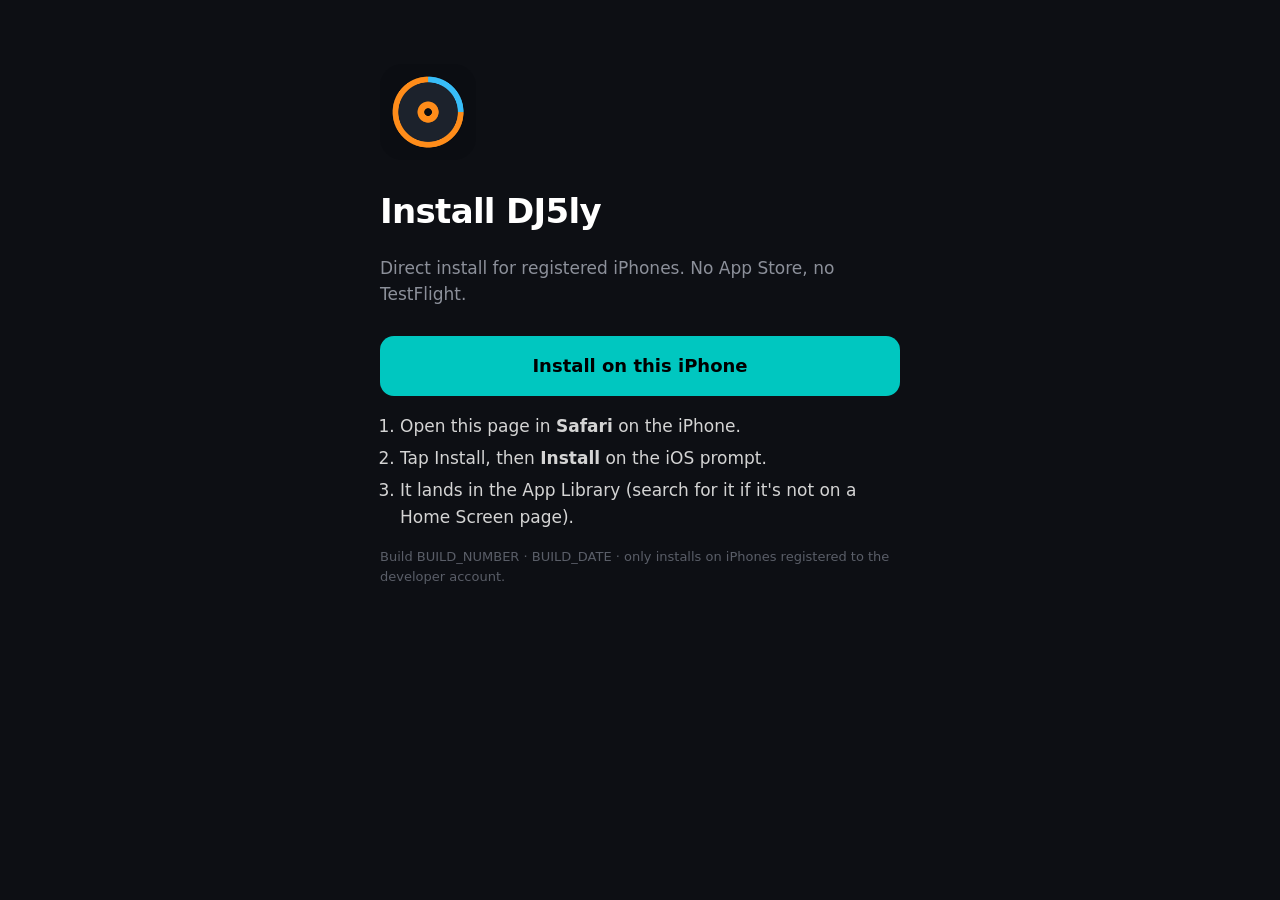
==== web/install.html @ 73afc6e0 "ci: ad hoc IPA lane + GitHub Pages install page TestFlight installs are blocked by an Apple Account " ====
<!doctype html>
<html lang="en"><head><meta charset="utf-8"><meta name="viewport" content="width=device-width,initial-scale=1"><title>Install DJ5ly</title>
<link rel="apple-touch-icon" href="icon-180.png">
<style>body{margin:0;background:#0d0f14;color:#fff;font:17px/1.55 -apple-system,BlinkMacSystemFont,system-ui,sans-serif}main{max-width:520px;margin:0 auto;padding:64px 22px}
img{width:96px;height:96px;border-radius:22px}h1{margin:18px 0 6px;letter-spacing:-.02em}p{color:#8c909a}
.btn{display:block;text-align:center;margin:28px 0 12px;padding:16px;border-radius:14px;background:#00c7c0;color:#000;font-weight:800;text-decoration:none;font-size:18px}
ol{color:#d4d4d4;padding-left:20px}li{margin:6px 0}.meta{font-size:13px;color:#5a5e68}</style></head>
<body><main>
<img src="icon-180.png" alt=""><h1>Install DJ5ly</h1>
<p>Direct install for registered iPhones. No App Store, no TestFlight.</p>
<a class="btn" href="itms-services://?action=download-manifest&amp;url=https://assiamahs.github.io/djsly_web/ipa/manifest.plist">Install on this iPhone</a>
<ol><li>Open this page in <b>Safari</b> on the iPhone.</li><li>Tap Install, then <b>Install</b> on the iOS prompt.</li><li>It lands in the App Library (search for it if it's not on a Home Screen page).</li></ol>
<p class="meta">Build BUILD_NUMBER · BUILD_DATE · only installs on iPhones registered to the developer account.</p>
</main></body></html>
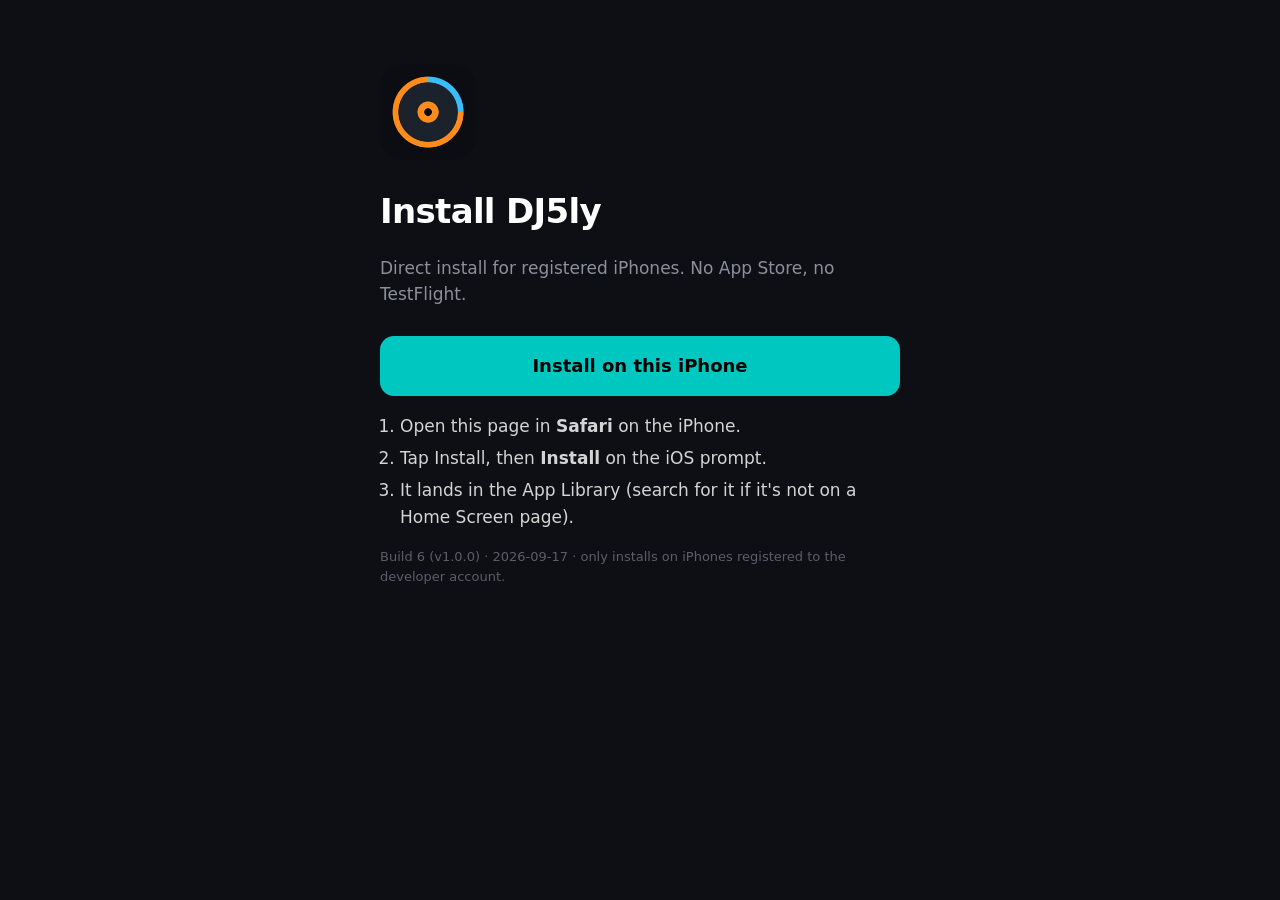
==== commit 596dd489: "build: ad hoc IPA build 6" ====
--- a/web/install.html
+++ b/web/install.html
@@ -10,5 +10,5 @@
 <p>Direct install for registered iPhones. No App Store, no TestFlight.</p>
 <a class="btn" href="itms-services://?action=download-manifest&amp;url=https://assiamahs.github.io/djsly_web/ipa/manifest.plist">Install on this iPhone</a>
 <ol><li>Open this page in <b>Safari</b> on the iPhone.</li><li>Tap Install, then <b>Install</b> on the iOS prompt.</li><li>It lands in the App Library (search for it if it's not on a Home Screen page).</li></ol>
-<p class="meta">Build BUILD_NUMBER · BUILD_DATE · only installs on iPhones registered to the developer account.</p>
+<p class="meta">Build 6 (v1.0.0) · 2026-09-17 · only installs on iPhones registered to the developer account.</p>
 </main></body></html>
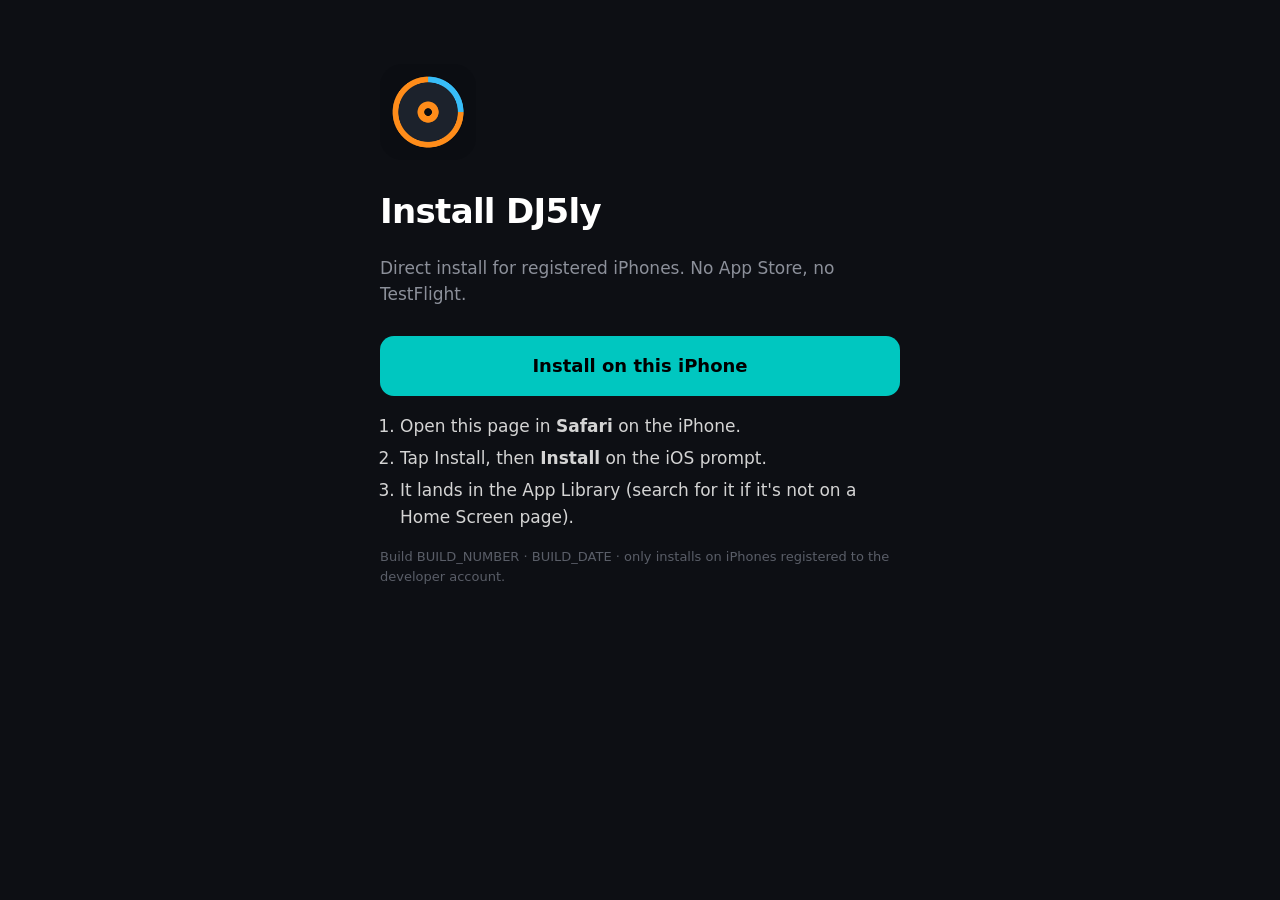
==== commit 28714898: "ci: ad hoc lane URLs under /web for legacy Pages" ====
--- a/web/install.html
+++ b/web/install.html
@@ -8,7 +8,7 @@
 <body><main>
 <img src="icon-180.png" alt=""><h1>Install DJ5ly</h1>
 <p>Direct install for registered iPhones. No App Store, no TestFlight.</p>
-<a class="btn" href="itms-services://?action=download-manifest&amp;url=https://assiamahs.github.io/djsly_web/ipa/manifest.plist">Install on this iPhone</a>
+<a class="btn" href="itms-services://?action=download-manifest&amp;url=https://assiamahs.github.io/djsly_web/web/ipa/manifest.plist">Install on this iPhone</a>
 <ol><li>Open this page in <b>Safari</b> on the iPhone.</li><li>Tap Install, then <b>Install</b> on the iOS prompt.</li><li>It lands in the App Library (search for it if it's not on a Home Screen page).</li></ol>
-<p class="meta">Build 6 (v1.0.0) · 2026-09-17 · only installs on iPhones registered to the developer account.</p>
+<p class="meta">Build BUILD_NUMBER · BUILD_DATE · only installs on iPhones registered to the developer account.</p>
 </main></body></html>
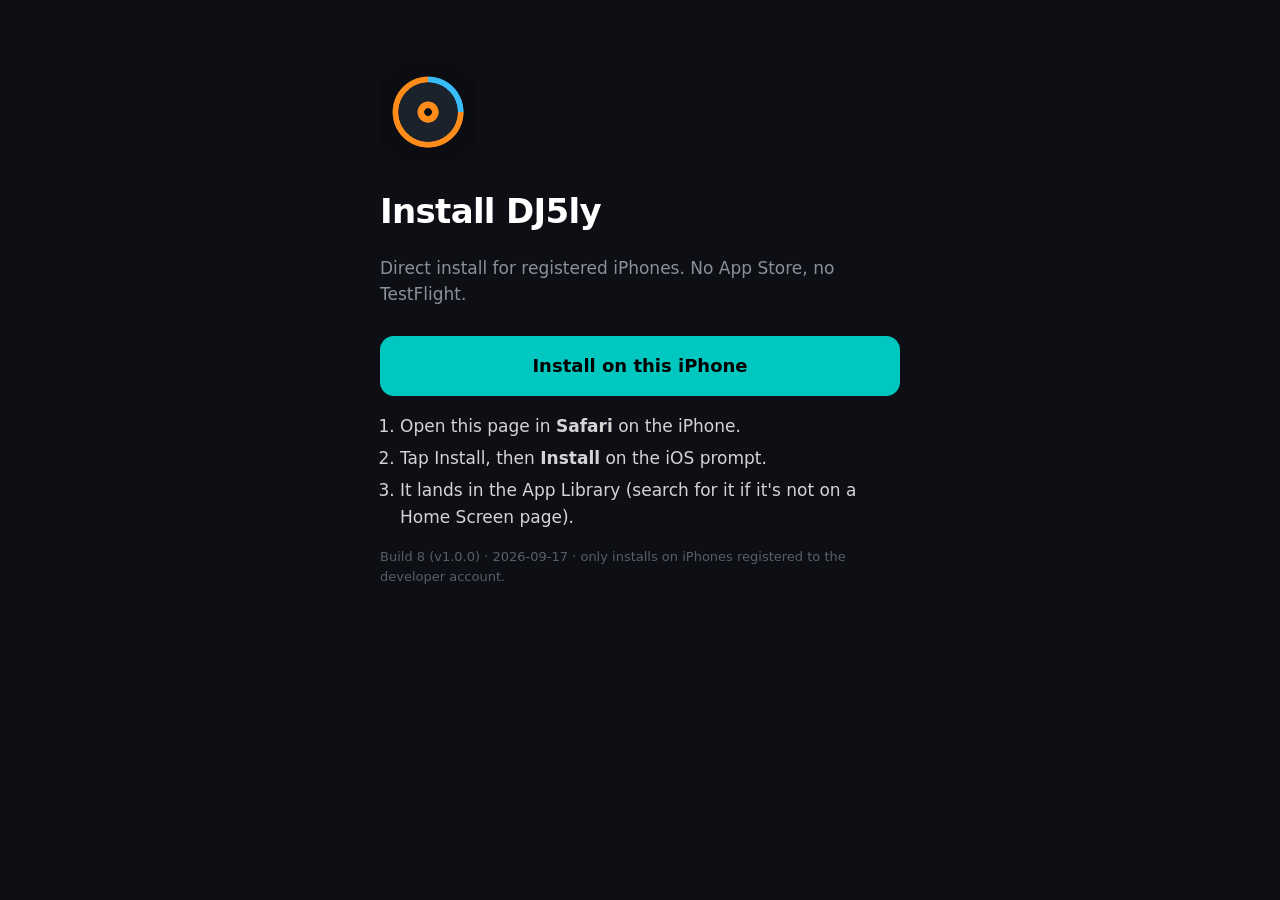
==== commit 997b0c5d: "build: ad hoc IPA build 8" ====
--- a/web/install.html
+++ b/web/install.html
@@ -10,5 +10,5 @@
 <p>Direct install for registered iPhones. No App Store, no TestFlight.</p>
 <a class="btn" href="itms-services://?action=download-manifest&amp;url=https://assiamahs.github.io/djsly_web/web/ipa/manifest.plist">Install on this iPhone</a>
 <ol><li>Open this page in <b>Safari</b> on the iPhone.</li><li>Tap Install, then <b>Install</b> on the iOS prompt.</li><li>It lands in the App Library (search for it if it's not on a Home Screen page).</li></ol>
-<p class="meta">Build BUILD_NUMBER · BUILD_DATE · only installs on iPhones registered to the developer account.</p>
+<p class="meta">Build 8 (v1.0.0) · 2026-09-17 · only installs on iPhones registered to the developer account.</p>
 </main></body></html>
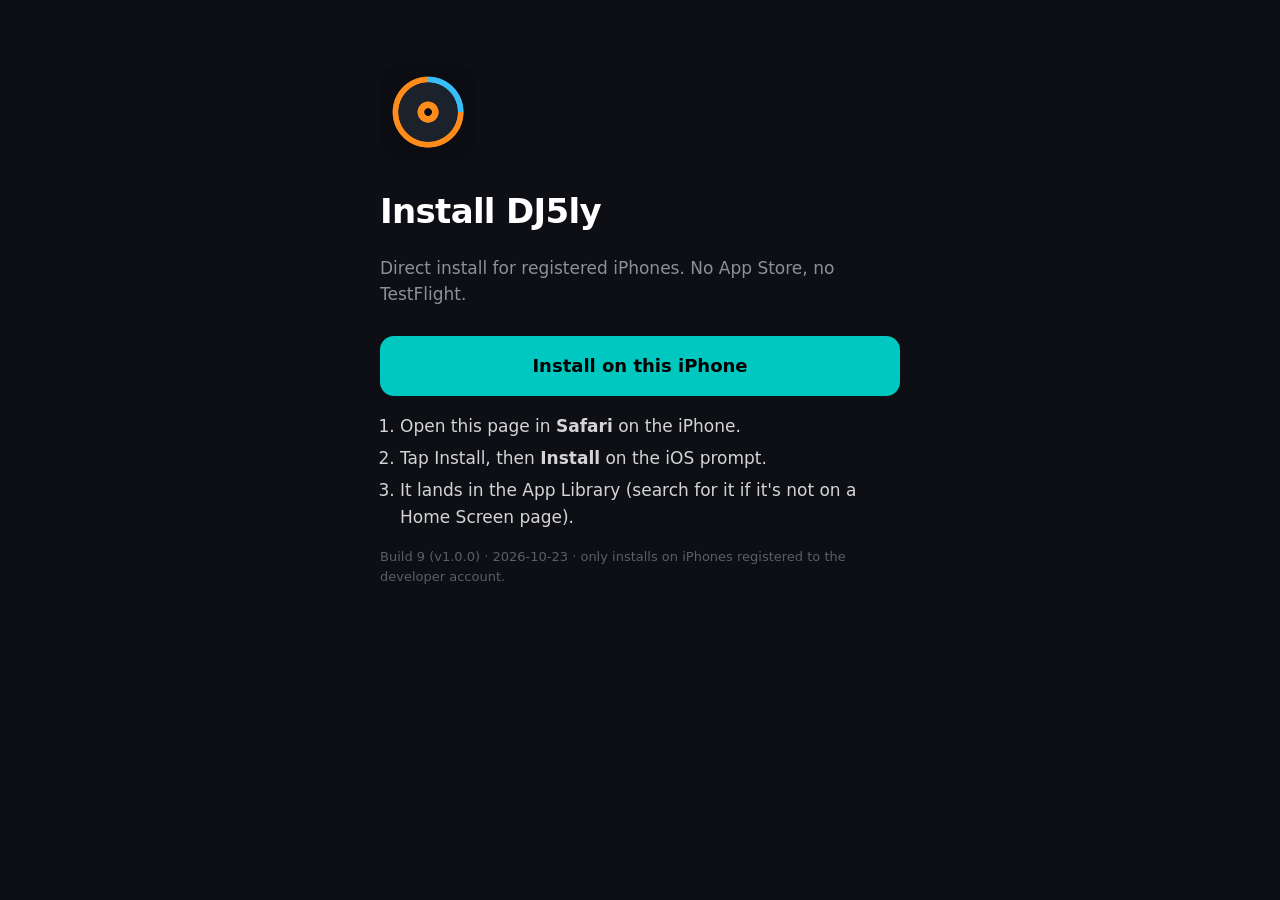
==== commit a9f7f6c2: "build: ad hoc IPA build 9" ====
--- a/web/install.html
+++ b/web/install.html
@@ -10,5 +10,5 @@
 <p>Direct install for registered iPhones. No App Store, no TestFlight.</p>
 <a class="btn" href="itms-services://?action=download-manifest&amp;url=https://assiamahs.github.io/djsly_web/web/ipa/manifest.plist">Install on this iPhone</a>
 <ol><li>Open this page in <b>Safari</b> on the iPhone.</li><li>Tap Install, then <b>Install</b> on the iOS prompt.</li><li>It lands in the App Library (search for it if it's not on a Home Screen page).</li></ol>
-<p class="meta">Build 8 (v1.0.0) · 2026-09-17 · only installs on iPhones registered to the developer account.</p>
+<p class="meta">Build 9 (v1.0.0) · 2026-10-23 · only installs on iPhones registered to the developer account.</p>
 </main></body></html>
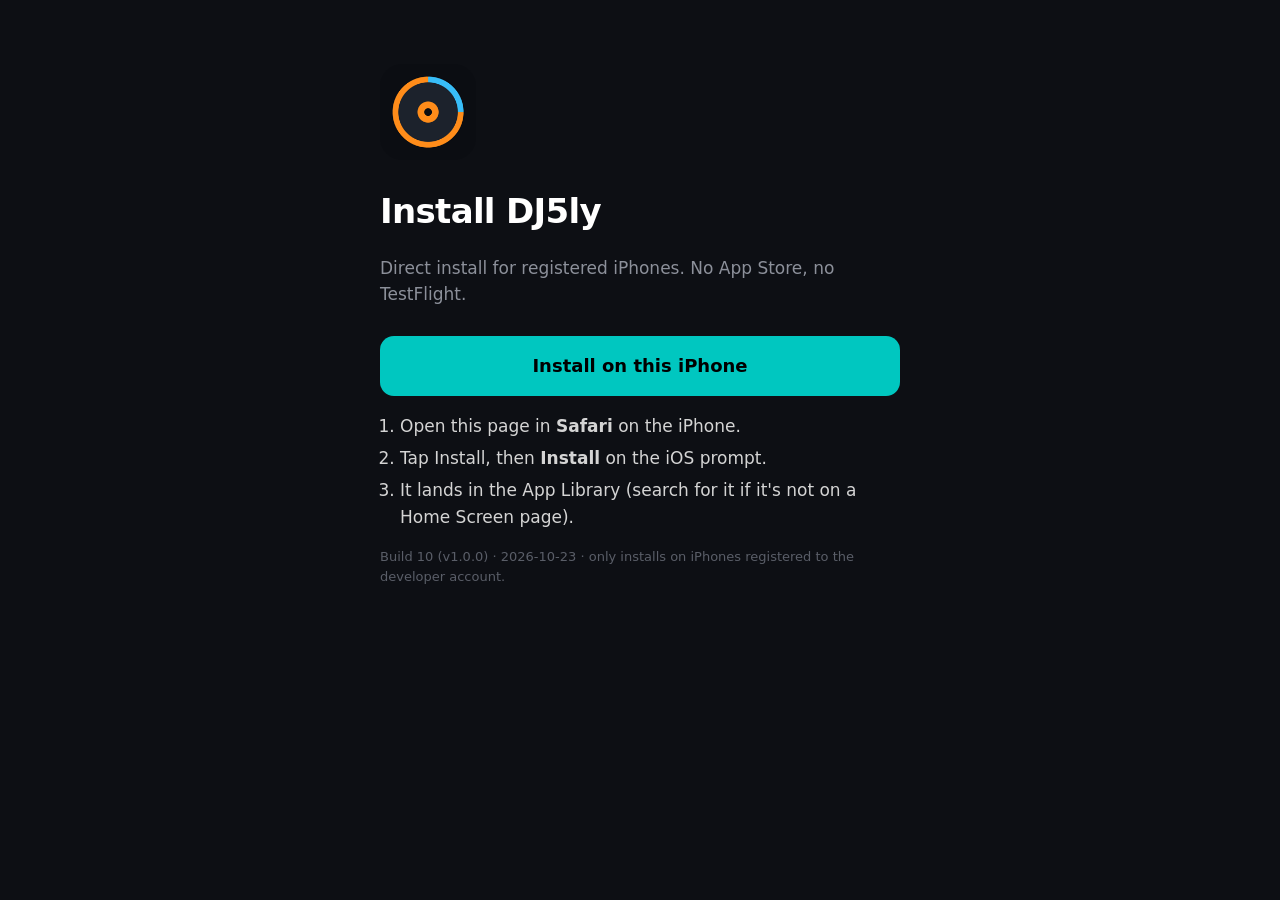
==== commit c0d74bec: "build: ad hoc IPA build 10" ====
--- a/web/install.html
+++ b/web/install.html
@@ -10,5 +10,5 @@
 <p>Direct install for registered iPhones. No App Store, no TestFlight.</p>
 <a class="btn" href="itms-services://?action=download-manifest&amp;url=https://assiamahs.github.io/djsly_web/web/ipa/manifest.plist">Install on this iPhone</a>
 <ol><li>Open this page in <b>Safari</b> on the iPhone.</li><li>Tap Install, then <b>Install</b> on the iOS prompt.</li><li>It lands in the App Library (search for it if it's not on a Home Screen page).</li></ol>
-<p class="meta">Build 9 (v1.0.0) · 2026-10-23 · only installs on iPhones registered to the developer account.</p>
+<p class="meta">Build 10 (v1.0.0) · 2026-10-23 · only installs on iPhones registered to the developer account.</p>
 </main></body></html>
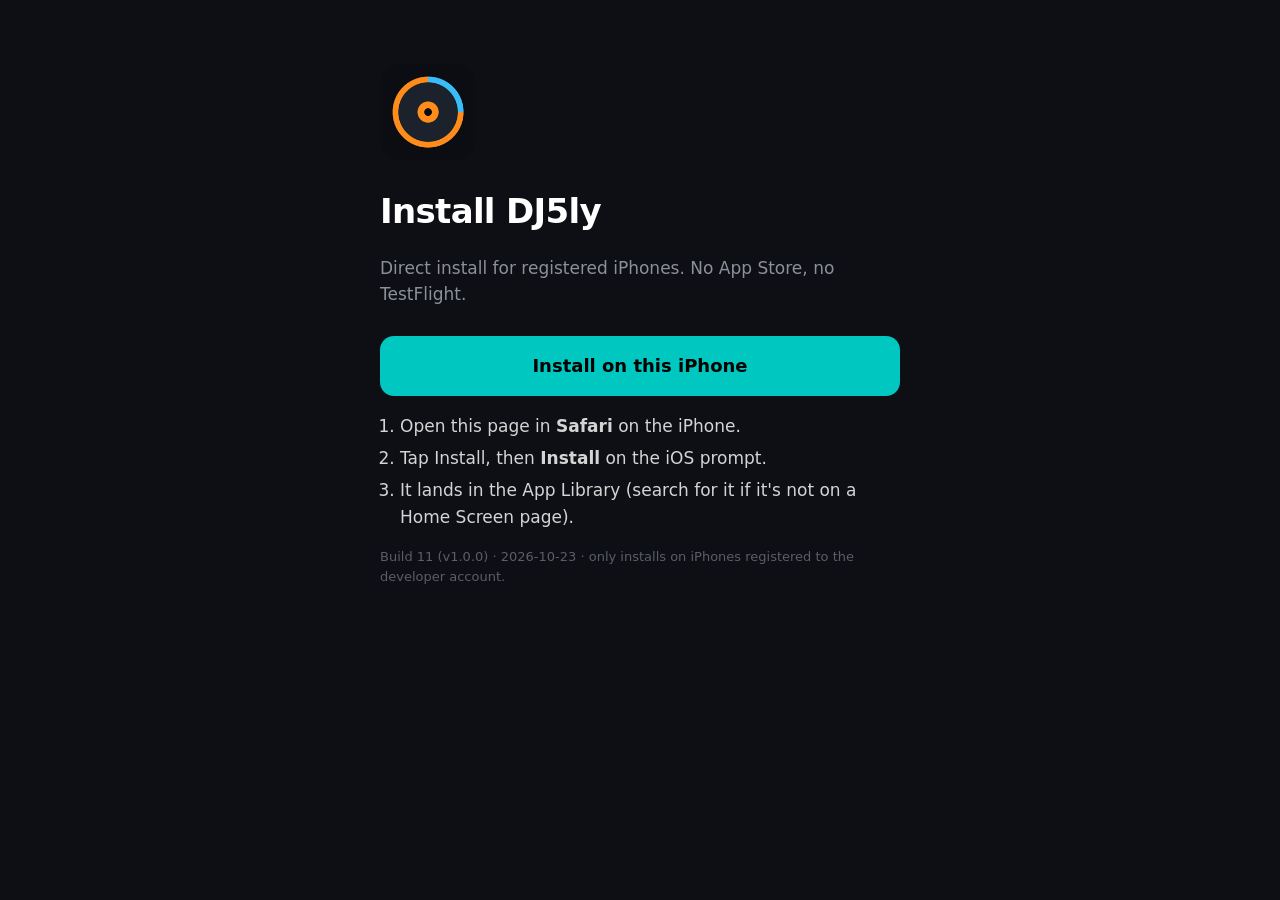
==== commit 384ad4dd: "build: ad hoc IPA build 11" ====
--- a/web/install.html
+++ b/web/install.html
@@ -10,5 +10,5 @@
 <p>Direct install for registered iPhones. No App Store, no TestFlight.</p>
 <a class="btn" href="itms-services://?action=download-manifest&amp;url=https://assiamahs.github.io/djsly_web/web/ipa/manifest.plist">Install on this iPhone</a>
 <ol><li>Open this page in <b>Safari</b> on the iPhone.</li><li>Tap Install, then <b>Install</b> on the iOS prompt.</li><li>It lands in the App Library (search for it if it's not on a Home Screen page).</li></ol>
-<p class="meta">Build 10 (v1.0.0) · 2026-10-23 · only installs on iPhones registered to the developer account.</p>
+<p class="meta">Build 11 (v1.0.0) · 2026-10-23 · only installs on iPhones registered to the developer account.</p>
 </main></body></html>
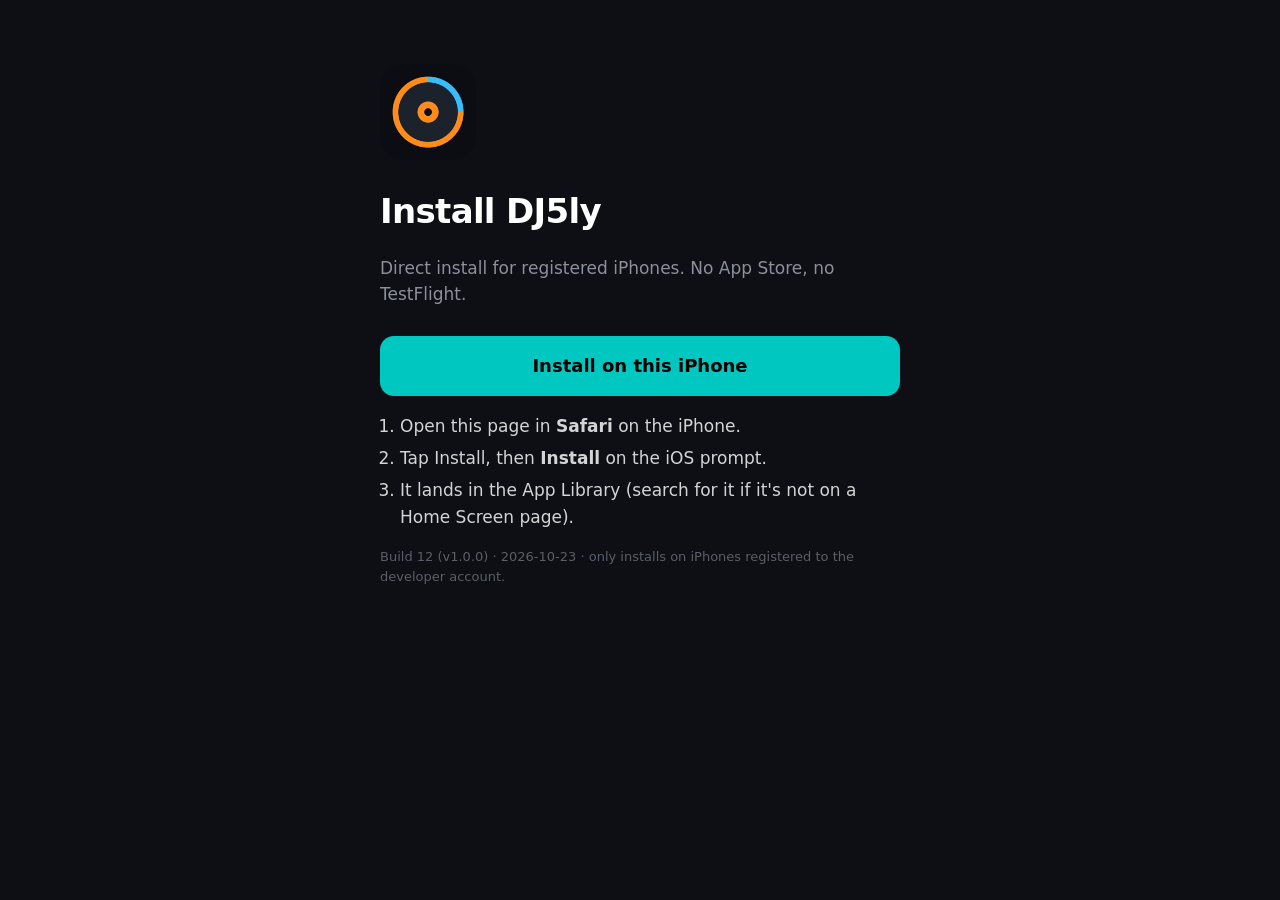
==== commit ed6c9d26: "build: ad hoc IPA build 12" ====
--- a/web/install.html
+++ b/web/install.html
@@ -10,5 +10,5 @@
 <p>Direct install for registered iPhones. No App Store, no TestFlight.</p>
 <a class="btn" href="itms-services://?action=download-manifest&amp;url=https://assiamahs.github.io/djsly_web/web/ipa/manifest.plist">Install on this iPhone</a>
 <ol><li>Open this page in <b>Safari</b> on the iPhone.</li><li>Tap Install, then <b>Install</b> on the iOS prompt.</li><li>It lands in the App Library (search for it if it's not on a Home Screen page).</li></ol>
-<p class="meta">Build 11 (v1.0.0) · 2026-10-23 · only installs on iPhones registered to the developer account.</p>
+<p class="meta">Build 12 (v1.0.0) · 2026-10-23 · only installs on iPhones registered to the developer account.</p>
 </main></body></html>
